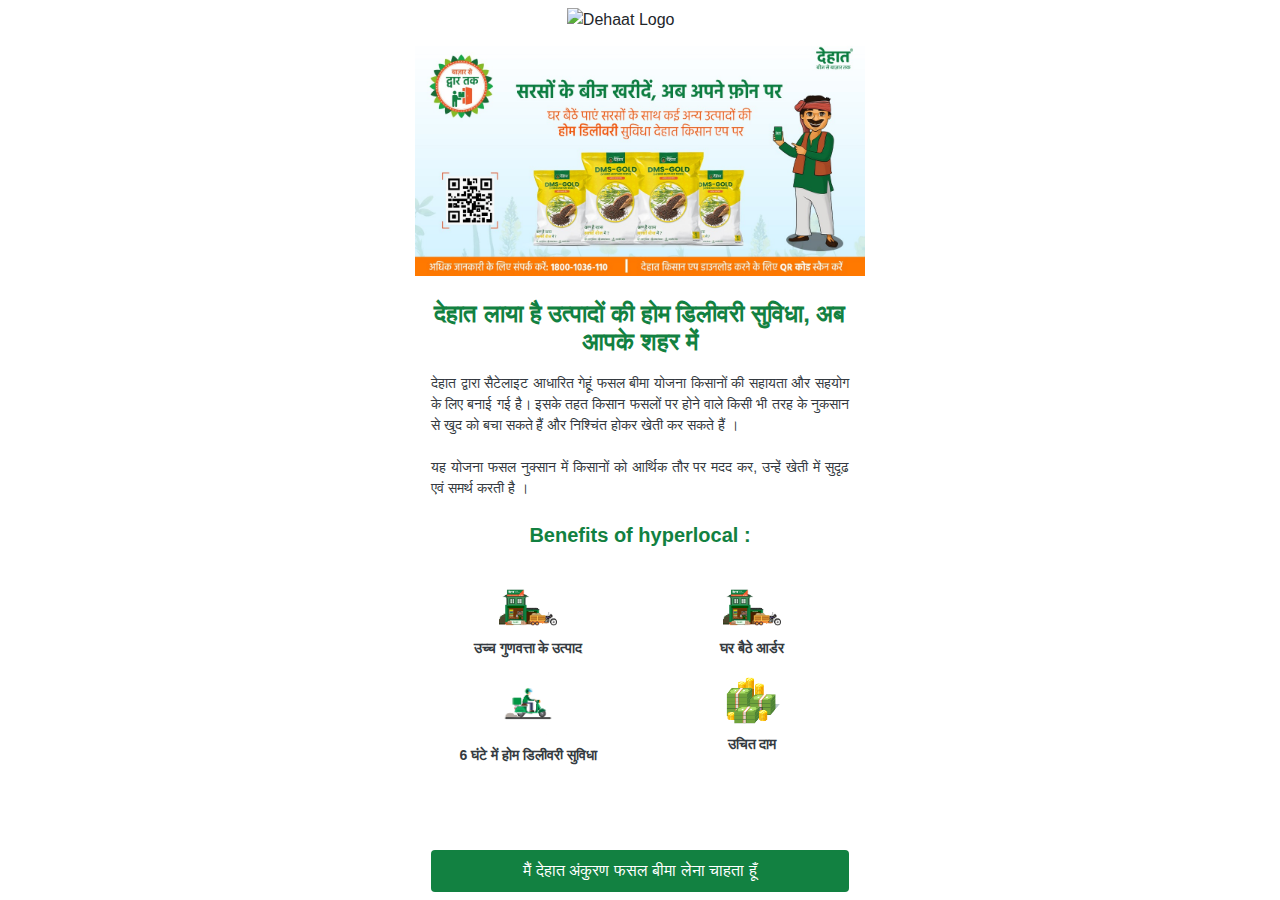
==== index.html @ ad9ece85 "first commit" ====
<!DOCTYPE html>
<html lang="hi">
<head>
    <meta charset="utf-8">
    <link rel="stylesheet" type="text/css" href="style.css">
    <meta name="viewport" content="width=device-width, initial-scale=1, shrink-to-fit=no">
    <title>DeHaat | Insurance crop</title>
    <link rel="icon" href="https://www.agrevolution.in/assets/frontend/images/favicon.png" type="image" sizes="16x16">
    <link rel="stylesheet" href="https://cdnjs.cloudflare.com/ajax/libs/font-awesome/5.15.3/css/all.min.css"
        integrity="sha512-iBBXm8fW90+nuLcSKlbmrPcLa0OT92xO1BIsZ+ywDWZCvqsWgccV3gFoRBv0z+8dLJgyAHIhR35VZc2oM/gI1w=="
        crossorigin="anonymous" referrerpolicy="no-referrer" />
    <link rel="stylesheet" href="https://maxcdn.bootstrapcdn.com/bootstrap/4.0.0/css/bootstrap.min.css"
        integrity="sha384-Gn5384xqQ1aoWXA+058RXPxPg6fy4IWvTNh0E263XmFcJlSAwiGgFAW/dAiS6JXm" crossorigin="anonymous">
    <!-- google fonts -->
    <link rel="preconnect" href="https://fonts.googleapis.com">
    <link rel="preconnect" href="https://fonts.gstatic.com" crossorigin>
    <link href="https://fonts.googleapis.com/css2?family=Montserrat:wght@400;600&display=swap" rel="stylesheet">
    <!-- custom css -->
    <style>
        body, html{
            font-family: 'Montserrat', sans-serif;
        }
        .content{
            font-size: 14px;
        }
        .type-ul li{
            margin-top: 1rem;
        }
        .font-weight-800{
            font-weight: 800 !important;
        }
    </style>
</head>

<body>
    <section class="d-block mx-auto" style="max-width: 450px;">
        <nav class="navbar bg-white py-2">
            <img src="https://www.agrevolution.in/assets/frontend/images/logo-inner.svg" alt="Dehaat Logo"
                class="d-block mx-auto" width="35%">
        </nav>
        <div>
            <img src="img/banner.jpeg" width="100%">
        </div>
        <div class="px-3 pb-4 mb-5">
            <h4 class="heading text-black pt-4 lh-1 font-weight-bold" align="center">
                <span style="color: #128141;">देहात लाया है उत्पादों की होम डिलीवरी सुविधा, अब आपके शहर में</span>
            </h4>
            <div class="content text-dark pt-2" align="left" style="line-height: 1.5;text-align: justify;">
                देहात द्वारा सैटेलाइट आधारित गेहूं फसल बीमा योजना किसानों की सहायता और सहयोग के लिए बनाई गई है। इसके तहत किसान फसलों पर होने वाले किसी भी तरह के नुकसान से खुद को बचा सकते हैं और निश्चिंत होकर खेती कर सकते हैं । <br/><br/>
                यह योजना फसल नुक्सान में किसानों को आर्थिक तौर पर मदद कर, उन्हें खेती में सुदृढ़ एवं समर्थ करती है ।<br/>
            </div>
            <div class="content text-dark pt-2">
                <h5 class="font-weight-bold pt-3" align="center" style="color: #128141;">
                    Benefits of hyperlocal :
                </h5>
                <div class="mt-4">
                    <div class="row font-weight-bold" align="center">
                        <div class="col-6 mt-3">
                            <img src="img/icons/4.png" class="mb-2" width="30%"><br>
                            उच्च गुणवत्ता के उत्पाद 
                        </div>
                        <div class="col-6 mt-3">
                            <img src="img/icons/4.png" class="mb-2" width="30%"><br>
                            घर बैठे आर्डर
                        </div>
                        <div class="col-6 mt-3">
                            <img src="img/icons/7.png" class="mb-2" width="30%"><br>
                            6 घंटे में होम डिलीवरी सुविधा 
                        </div>
                        <div class="col-6 mt-3">
                            <img src="img/icons/1.png" class="mb-2" width="30%"><br>
                            उचित दाम
                        </div>
                    </div>
                </div>                
            </div>
        </div>
        <footer class="px-3 pb-2 w-100 bg-white" style="max-width: 450px;position: fixed; bottom: 0%;"  >
            <a class="btn w-100  text-white py-2" href="form.html" style="background-color: #128141;">
                मैं देहात अंकुरण फसल बीमा लेना चाहता हूँ
            </a>
        </footer>
    </section>

    <!-- jQuery -->
    <script src="https://cdnjs.cloudflare.com/ajax/libs/jquery/2.1.3/jquery.min.js"></script>
    <script>
        // Hide Card onLoad
        $('#float-card').hide();
        // Load after delay
        setTimeout(function () {
            $('#float-card').show(800);
        }, 5000);
        $('.close-float-card').click(function () {
            $('#float-card').hide(500);
            $('#float-button').show(500);
        });
    </script>
</body>

</html>
---- style.css ----
:root {
  --animation-speed: 1s;
  --background-color: #212121;
}
.heart {
   animation: heartbeat var(--animation-speed) infinite;
   user-select: none;
}
.w-md-84{
    width: 84% !important;
}
@keyframes heartbeat {
   0% {
      transform: scale(0.75);
   }

   20% {
      transform: scale(1);
   }

   40% {
      transform: scale(0.75);
   }

   60% {
      transform: scale(1);
   }

   80% {
      transform: scale(0.75);
   }

   100% {
      transform: scale(0.75);
   }
}
*,html,body{
    font-family: 'Roboto', sans-serif;
    scroll-behavior: smooth;
}
.counter {
animation-duration: 1s;
animation-delay: 0s;
}
#counter{
background-image: linear-gradient(
115deg
, rgb(9 97 47) 33.33%, rgb(18 129 65), 33.33%, rgb(18 129 65), 66.66%, rgb(21 179 88) 66.66%);
background-size: 100% 100%;
background-repeat: no-repeat;
}
.bg-success{
background: #128141 !important;
}
.text-success{color: #128141 !important;}
#home{
height: 90vh;
background: linear-gradient(to bottom, rgba(0, 0, 0, 0) 0%, rgba(0, 0, 0, 0.6) 20%, rgba(0, 0, 0, 0.97) 100%), url('https://www.agrevolution.in/assets/frontend/images/landing/Slider1_web.jpg') no-repeat center center/cover;
}
.border-2{
border-color: rgb(129, 129, 129);
border-style: dashed;
border-width: 2px;
width: 45%;
position: absolute;
z-index: 1;
top: 50%;
left: 78%;
}
.border-3{
border-color: rgb(129, 129, 129);
border-style: dashed;
border-width: 2px;
width: 45%;
position: absolute;
z-index: 1;
top: 50%;
left: 78%;
}
#text-banner{
background: #095a2c;
background-attachment: fixed;
}
.para-content{
line-height: 1.5;padding: 60px 40px;
}
section h2{
    font-weight: bold;
    color: #128141;
    padding: 30px 0 5px 0;
}
.scroll {
    flex: 1;
    display: flex;
    flex-wrap: nowrap;
    overflow-x: auto;
    overflow-y: hidden;
}
.slick-slide {
    margin: 10px
}
.slick-slide img {
    width: 100%;
    border: 0px solid #fff
}
.partner-items div img{
    border-radius: 20px;
} 
.partner-items, .logo-items, .video-link-items{
    overflow-x: hidden;
}
.bg-yellow{
    background: #FFE79D;
}
.border-rad-14{
    border-radius: 14px;
}
.font-12{
    font-size: 12px;
}
.modal-dialog .modal-content{
    box-shadow: none !important;
}
.modal-content{
    background-color: transparent !important;
}
.desktop-d-none{
    display: none !important;
}
#float-button{
    position: fixed;
    bottom: 0%;
}
.card-head-txt{
    font-size: 0.8rem;
}
.card-bottom-txt{
    font-size: 1rem;
    font-weight: bold;
}
.close-float-card{
    position: absolute;top: -4%;z-index: 9;right: -2%;
}
.close-float-card-img{
    background: #fff;border-radius: 50%;padding: 6px;box-shadow: 0 2px 5px 0 rgb(0 0 0 / 16%), 0 2px 10px 0 rgb(0 0 0 / 12%);
}
.close-float-card-reg{
    position: absolute;top: -2.8%;z-index: 9;right: -2%;
}
.close-float-card-img-reg{
    background: #fff;border-radius: 50%;padding: 6px;box-shadow: 0 2px 5px 0 rgb(0 0 0 / 16%), 0 2px 10px 0 rgb(0 0 0 / 12%);
}
.card[class*=border]{
    border: none;
}
.text-green2 {
    font-family: 'Roboto', sans-serif;
    color: #27AE60;
    font-weight: 400;
}
.bg-green-dark {
    background: #06592F;
}
.bg-brown {
    background: #C26639;
    border-radius: 14px;
}
.font-13{
    font-size: 12px;
}
#float-card {
    position: fixed;
    bottom: 2%;
    right: 5%;
    z-index: 899;
}
.map-ul span{
  color: #128141;
  font-weight: 600;
  font-size: 1.2rem;
}
.modal-body{
    padding: 0px !important;
}














/* mobile only view */
@media all and (max-width: 768px){
    #home{
        height: 52vh;
        background: linear-gradient(to bottom, rgba(0, 0, 0, 0) 0%, rgba(0, 0, 0, 0.6) 20%, rgba(0, 0, 0, 0.97) 100%), url('https://www.agrevolution.in/assets/frontend/images/landing/Slider1_web.jpg') no-repeat center center/cover;
    }
    .w-md-84{
        width: 100% !important;
    }
    .w-md-25{
        width: 60%;
    }
    .font-1{
        font-size: 22px;
    }
    .para-content{
        padding: 40px 20px !important;
    }
    .width-scroll{
        flex: 0 0 79%;
        max-width: 79%;
    }
    .changebg > h6, .changebg-pink > h6, .changebg-violet > h6{
        padding-top: 5px !important;
    }
    .mobile-d-none{
        display: none;
    }
    .desktop-d-none{
        display: block !important;
    }
    .carousel3-mobile .box{
      width: 280px;
    }
    .pb-xs-5{
      padding-bottom: 5rem !important;
    }
    .media-font{
        font-size: 1.4rem;
    }
}















/* desktop only view */
@media all and (min-width: 768px){
    
}
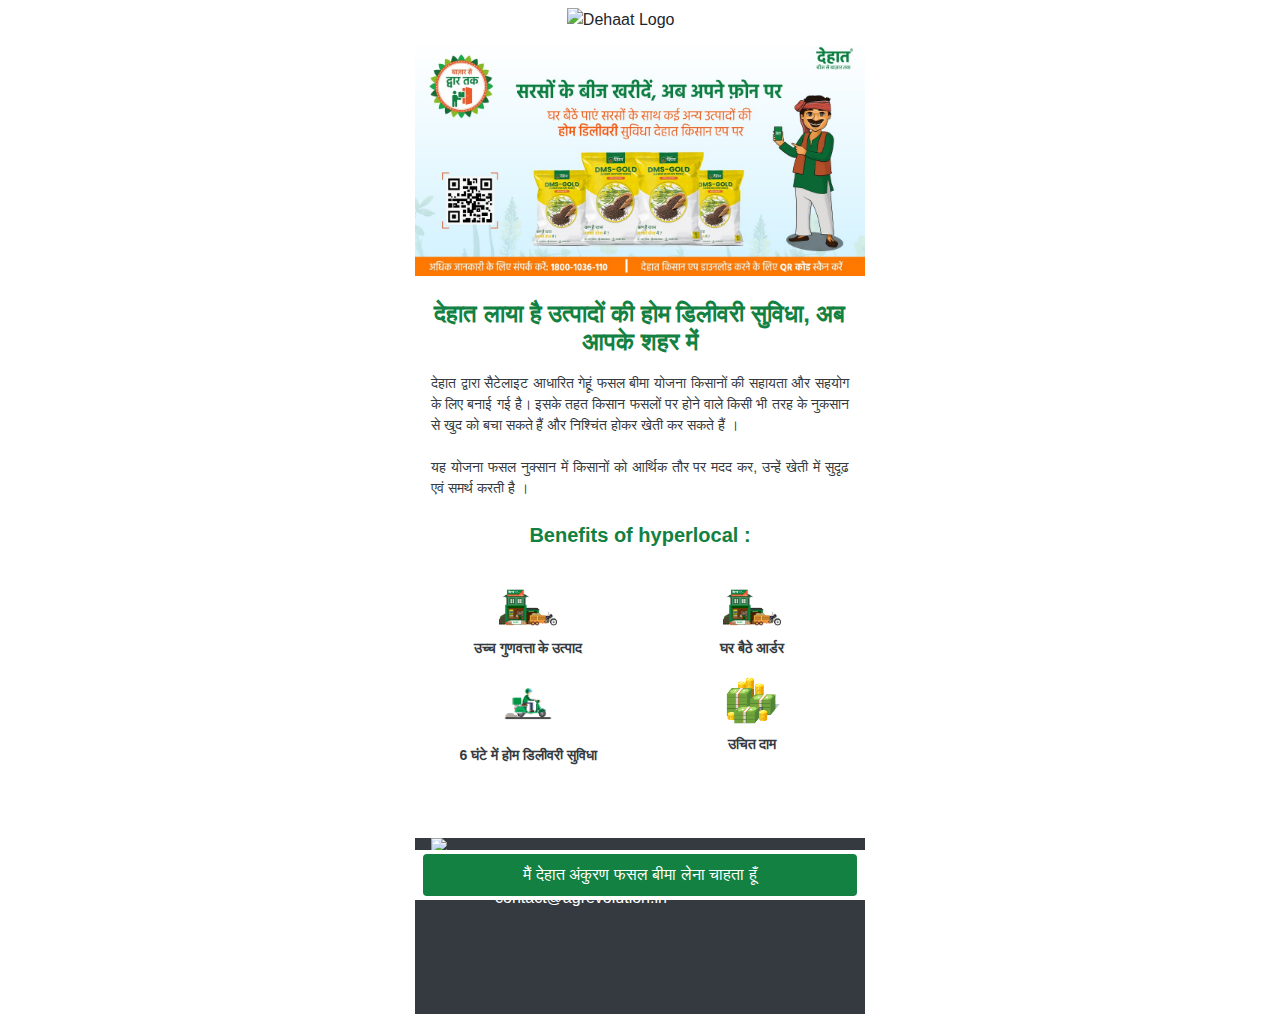
==== commit 3fda0341: "Add files via upload" ====
--- a/index.html
+++ b/index.html
@@ -75,11 +75,32 @@
                 </div>                
             </div>
         </div>
-        <footer class="px-3 pb-2 w-100 bg-white" style="max-width: 450px;position: fixed; bottom: 0%;"  >
+        <footer class="bg-dark pb-5" style="overflow-x: hidden;">
+            <div class="row pb-5">
+             <div class="col-md-2 col-12" align="center">
+                <img src="https://www.agrevolution.in/assets/frontend/images/logo-inner.svg" alt="Dehaat Logo"
+                class="d-block mx-auto" width="35%">
+             </div>
+             <div class="col-md-5 col-12" align="center">
+                <ul class="navbar-nav">
+                   <li class="nav-item"><a href="callto:1800 1036 110" class="nav-link text-white"> 1800 1036 110</a></li>
+                   <li class="nav-item"><a href="mailto:contact@agrevolution.in" class="nav-link text-white"> contact@agrevolution.in</a></li>
+                </ul>
+             </div>
+             <div class="col-md-5 pt-2 col-12 align-items-center d-flex justify-content-center" align="center">
+                <a href="https://www.facebook.com/DeHaatTM" class="text-light" ><i class="fab fa-facebook-f mx-4" style="font-size: 25px; " ></i></a>
+                <a href="https://www.instagram.com/dehaat/" class="text-light"><i class="fab fa-instagram  mx-4" style="font-size: 25px; "  ></i></a>
+                <a href="https://twitter.com/DeHaatTM" class="text-light"><i class="fab fa-twitter mx-4 "  style="font-size: 25px; " ></i></a>
+                <a href="https://www.youtube.com/channel/UC7KJA9LXAIrszlEAwY7UufA" class="text-light"><i class="fab fa-youtube  mx-4"  style="font-size: 25px; " ></i></a>
+                <a href="https://www.linkedin.com/company/dehaat/" class="text-light"><i class="fab fa-linkedin  mx-4" style="font-size: 25px; "  ></i></a>
+             </div>
+            </div>
+        </footer>
+        <div class="px-2 py-1 w-100 bg-white" style="max-width: 450px;position: fixed; bottom: 0%;"  >
             <a class="btn w-100  text-white py-2" href="form.html" style="background-color: #128141;">
                 मैं देहात अंकुरण फसल बीमा लेना चाहता हूँ
             </a>
-        </footer>
+        </div>
     </section>
 
     <!-- jQuery -->
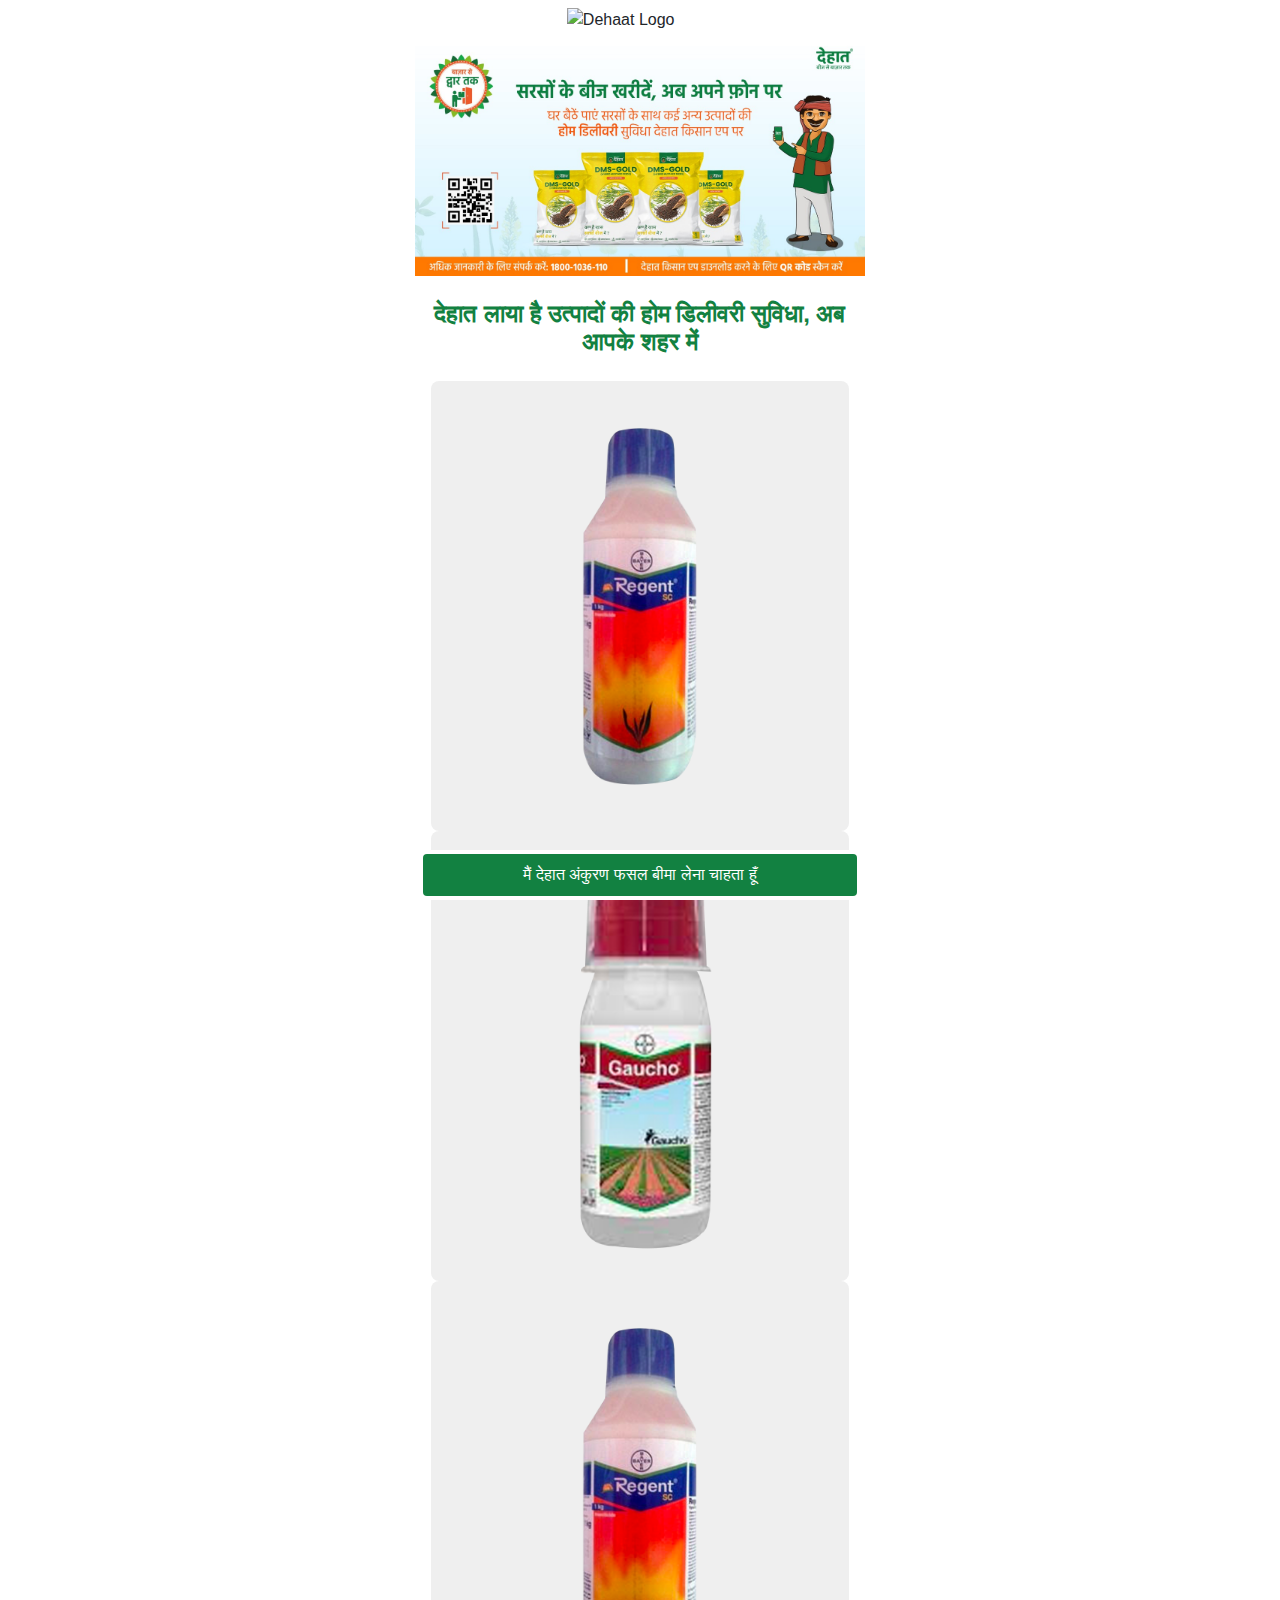
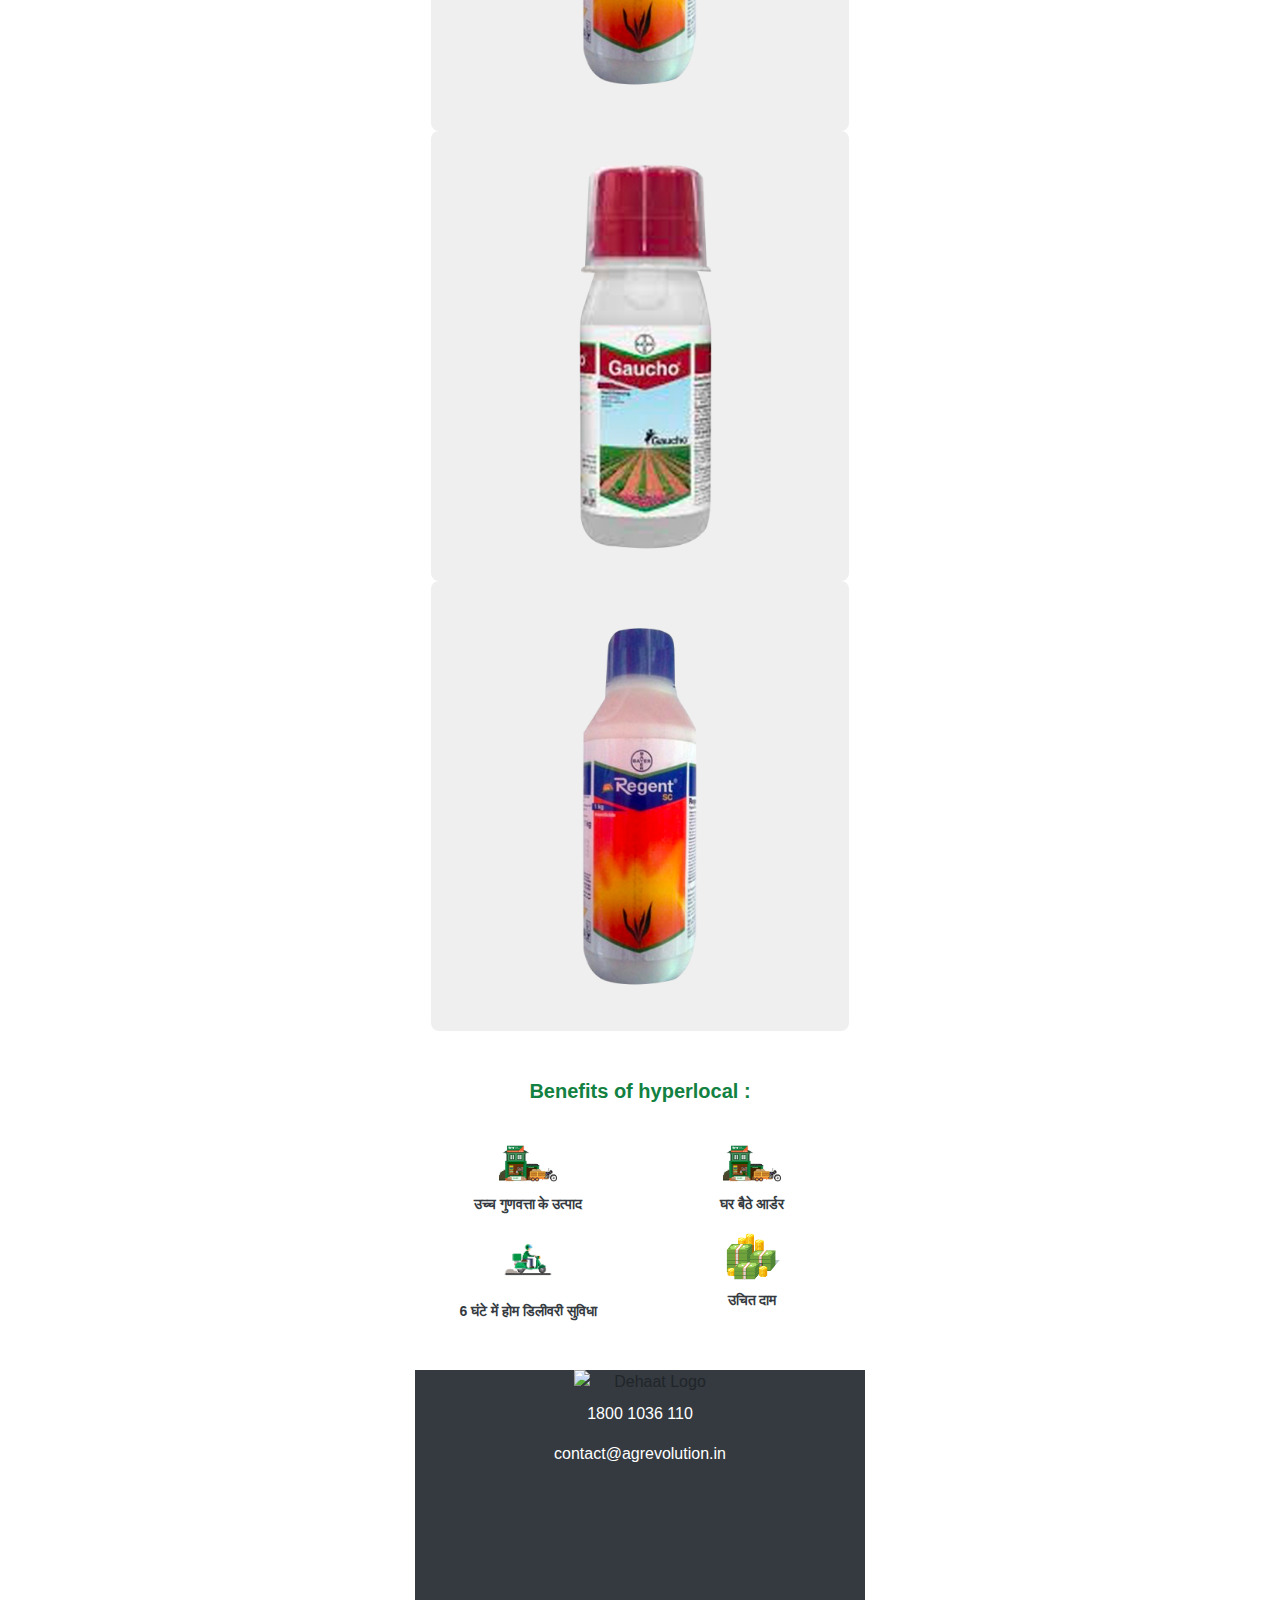
==== commit 96185320: "27" ====
--- a/index.html
+++ b/index.html
@@ -15,6 +15,10 @@
     <link rel="preconnect" href="https://fonts.googleapis.com">
     <link rel="preconnect" href="https://fonts.gstatic.com" crossorigin>
     <link href="https://fonts.googleapis.com/css2?family=Montserrat:wght@400;600&display=swap" rel="stylesheet">
+    <!-- slick slider -->
+    <link rel="stylesheet" type="text/css" href="https://cdnjs.cloudflare.com/ajax/libs/slick-carousel/1.5.9/slick.min.css">
+    <link rel="stylesheet" type="text/css" href="https://cdnjs.cloudflare.com/ajax/libs/slick-carousel/1.5.9/slick-theme.min.css">
+    <link rel="stylesheet" type="text/css" href="style.css">
     <!-- custom css -->
     <style>
         body, html{
@@ -29,9 +33,10 @@
         .font-weight-800{
             font-weight: 800 !important;
         }
+        a{text-decoration: none;}
+        a:hover{text-decoration: none;}
     </style>
 </head>
-
 <body>
     <section class="d-block mx-auto" style="max-width: 450px;">
         <nav class="navbar bg-white py-2">
@@ -41,14 +46,19 @@
         <div>
             <img src="img/banner.jpeg" width="100%">
         </div>
-        <div class="px-3 pb-4 mb-5">
+        <div class="px-3 pb-4 mb-4">
             <h4 class="heading text-black pt-4 lh-1 font-weight-bold" align="center">
                 <span style="color: #128141;">देहात लाया है उत्पादों की होम डिलीवरी सुविधा, अब आपके शहर में</span>
             </h4>
-            <div class="content text-dark pt-2" align="left" style="line-height: 1.5;text-align: justify;">
-                देहात द्वारा सैटेलाइट आधारित गेहूं फसल बीमा योजना किसानों की सहायता और सहयोग के लिए बनाई गई है। इसके तहत किसान फसलों पर होने वाले किसी भी तरह के नुकसान से खुद को बचा सकते हैं और निश्चिंत होकर खेती कर सकते हैं । <br/><br/>
-                यह योजना फसल नुक्सान में किसानों को आर्थिक तौर पर मदद कर, उन्हें खेती में सुदृढ़ एवं समर्थ करती है ।<br/>
-            </div>
+            <section class="my-4">
+                <div class="slider slider-nav">
+                    <div><img src="img/products/1.png" class="bg-gray py-3" width="100%"></div>
+                    <div><img src="img/products/2.png" class="bg-gray py-3" width="100%"></div>
+                    <div><img src="img/products/1.png" class="bg-gray py-3" width="100%"></div>
+                    <div><img src="img/products/2.png" class="bg-gray py-3" width="100%"></div>
+                    <div><img src="img/products/1.png" class="bg-gray py-3" width="100%"></div>
+                </div>
+            </section>
             <div class="content text-dark pt-2">
                 <h5 class="font-weight-bold pt-3" align="center" style="color: #128141;">
                     Benefits of hyperlocal :
@@ -75,19 +85,19 @@
                 </div>                
             </div>
         </div>
-        <footer class="bg-dark pb-5" style="overflow-x: hidden;">
+        <footer class="bg-dark pb-4" style="overflow-x: hidden;">
             <div class="row pb-5">
-             <div class="col-md-2 col-12" align="center">
+             <div class="col-12" align="center">
                 <img src="https://www.agrevolution.in/assets/frontend/images/logo-inner.svg" alt="Dehaat Logo"
-                class="d-block mx-auto" width="35%">
+                class="d-block mx-auto pl-4" width="40%">
              </div>
-             <div class="col-md-5 col-12" align="center">
+             <div class="col-12" align="center">
                 <ul class="navbar-nav">
                    <li class="nav-item"><a href="callto:1800 1036 110" class="nav-link text-white"> 1800 1036 110</a></li>
                    <li class="nav-item"><a href="mailto:contact@agrevolution.in" class="nav-link text-white"> contact@agrevolution.in</a></li>
                 </ul>
              </div>
-             <div class="col-md-5 pt-2 col-12 align-items-center d-flex justify-content-center" align="center">
+             <div class="pt-3 col-12 align-items-center d-flex justify-content-center" align="center">
                 <a href="https://www.facebook.com/DeHaatTM" class="text-light" ><i class="fab fa-facebook-f mx-4" style="font-size: 25px; " ></i></a>
                 <a href="https://www.instagram.com/dehaat/" class="text-light"><i class="fab fa-instagram  mx-4" style="font-size: 25px; "  ></i></a>
                 <a href="https://twitter.com/DeHaatTM" class="text-light"><i class="fab fa-twitter mx-4 "  style="font-size: 25px; " ></i></a>
@@ -103,8 +113,24 @@
         </div>
     </section>
 
+    <!-- floating card -->
+   <div id="float-card">
+      <a class="close-float-card">
+         <img src="img/cros.png" width="30px" class="close-float-card-img">
+      </a>
+      <div class="card bg-green-dark border-rad-14 pt-3" style="width: 140px;">
+         <a href="form.html" class="lead-form text-green2 hindi font-w-500" data-toggle="modal" data-target="#lead-form">
+            <img src="img/chacha.png" class="d-block mx-auto" width="62%">
+            <div class="bg-brown p-3" align="center">                
+               <div class="text-white bold card-bottom-txt hindi font-w-500">आइए, रजिस्टर करें</div>
+            </div>
+         </a>
+      </div>
+   </div>
+
     <!-- jQuery -->
     <script src="https://cdnjs.cloudflare.com/ajax/libs/jquery/2.1.3/jquery.min.js"></script>
+    <script src="https://cdnjs.cloudflare.com/ajax/libs/slick-carousel/1.5.9/slick.min.js"></script>
     <script>
         // Hide Card onLoad
         $('#float-card').hide();
@@ -116,6 +142,15 @@
             $('#float-card').hide(500);
             $('#float-button').show(500);
         });
+
+        // slick
+        $('.slider-nav').slick({
+           slidesToShow: 3,
+           slidesToScroll: 1,
+           asNavFor: '.slider-for',
+           dots: true,
+           focusOnSelect: true
+         });
     </script>
 </body>
 
--- a/style.css
+++ b/style.css
@@ -161,6 +161,7 @@
 .bg-green-dark {
     background: #06592F;
 }
+.bg-gray{background: #efefef;border-radius: 8px;}
 .bg-brown {
     background: #C26639;
     border-radius: 14px;
--- a/style.css
+++ b/style.css
@@ -161,6 +161,7 @@
 .bg-green-dark {
     background: #06592F;
 }
+.bg-gray{background: #efefef;border-radius: 8px;}
 .bg-brown {
     background: #C26639;
     border-radius: 14px;
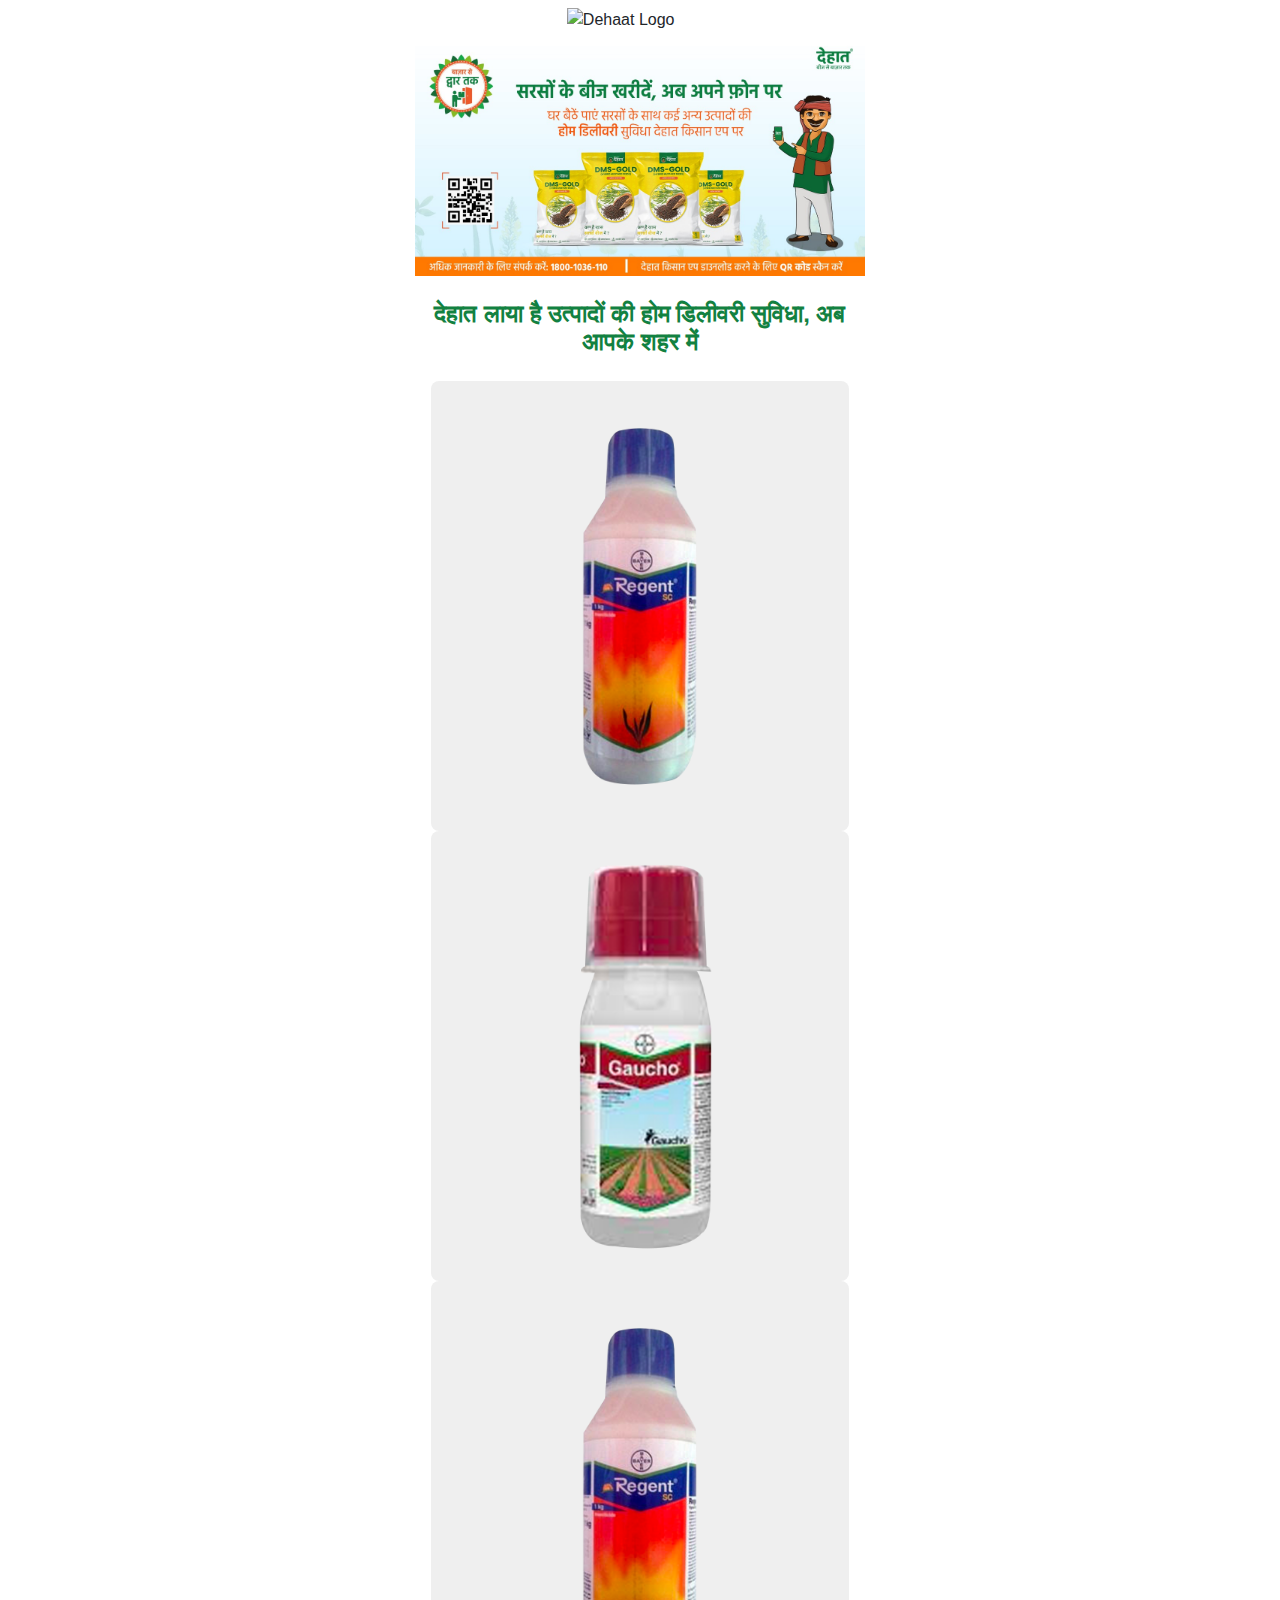
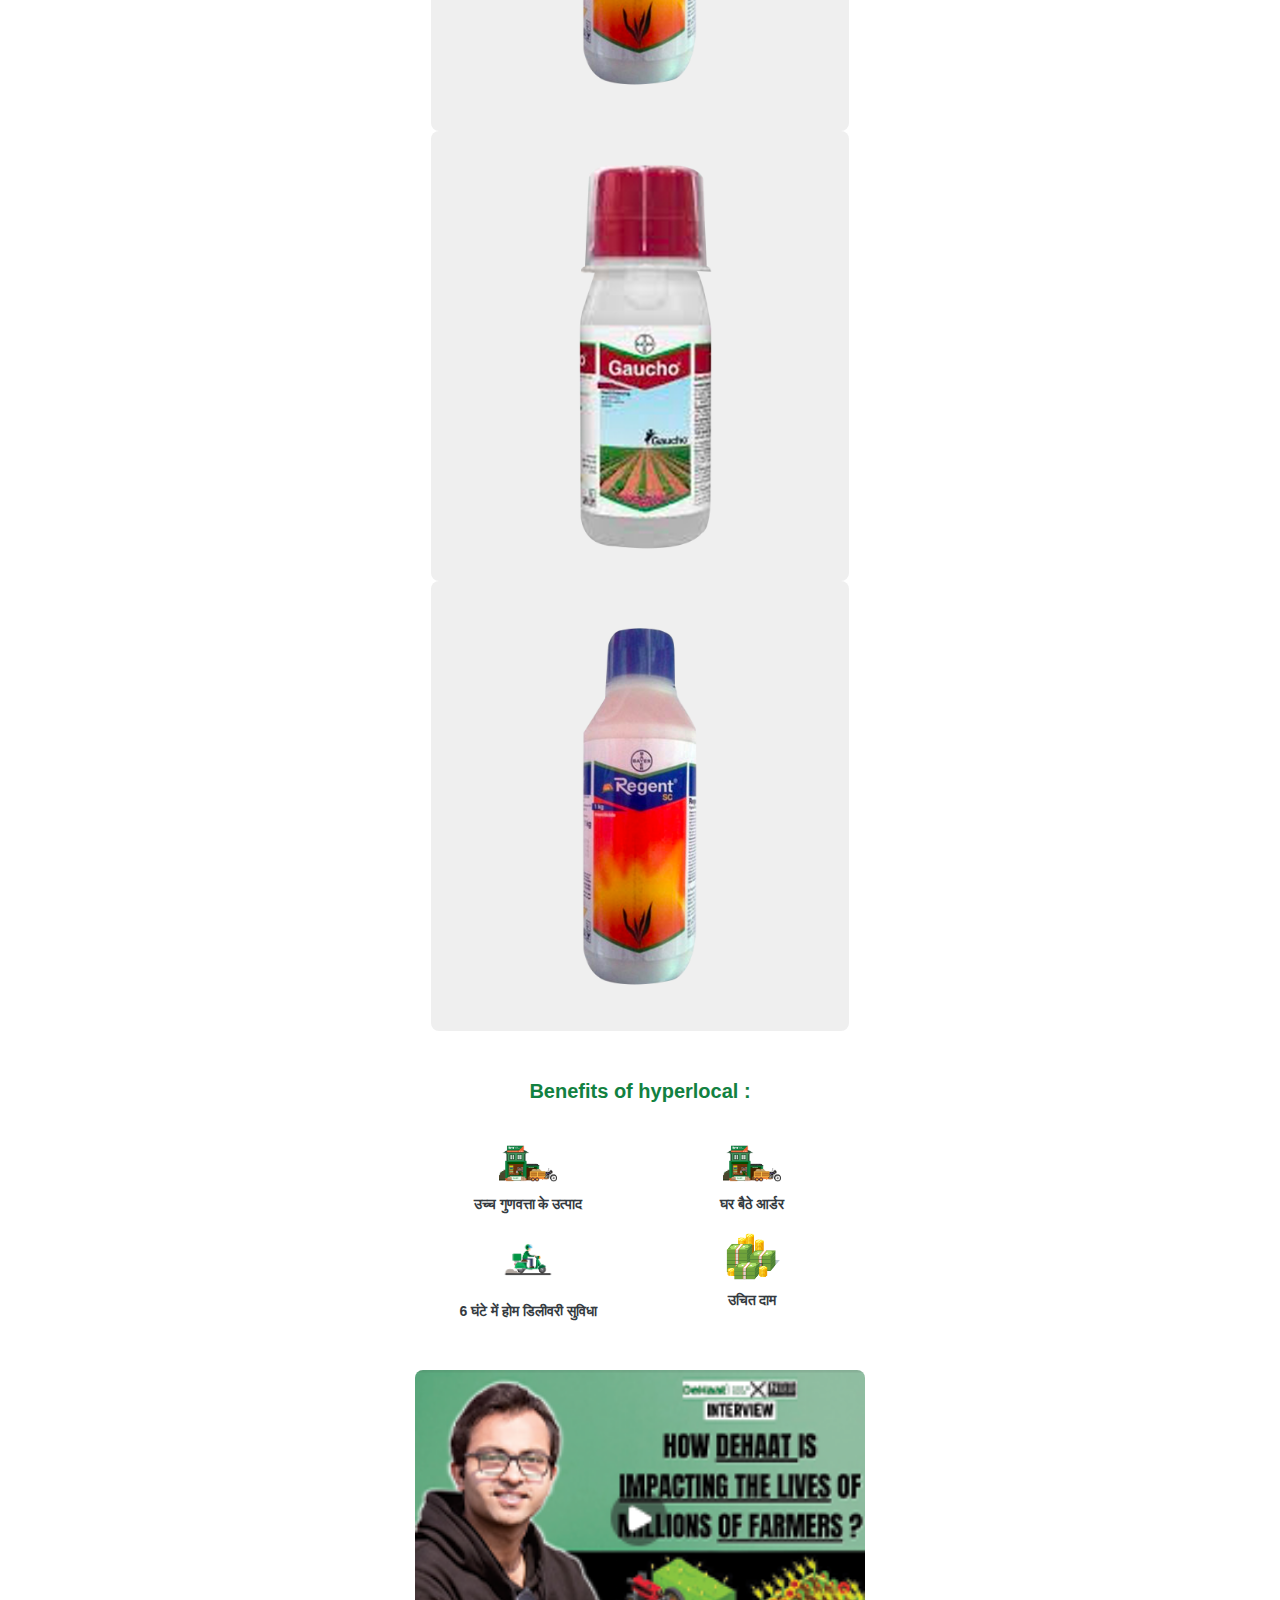
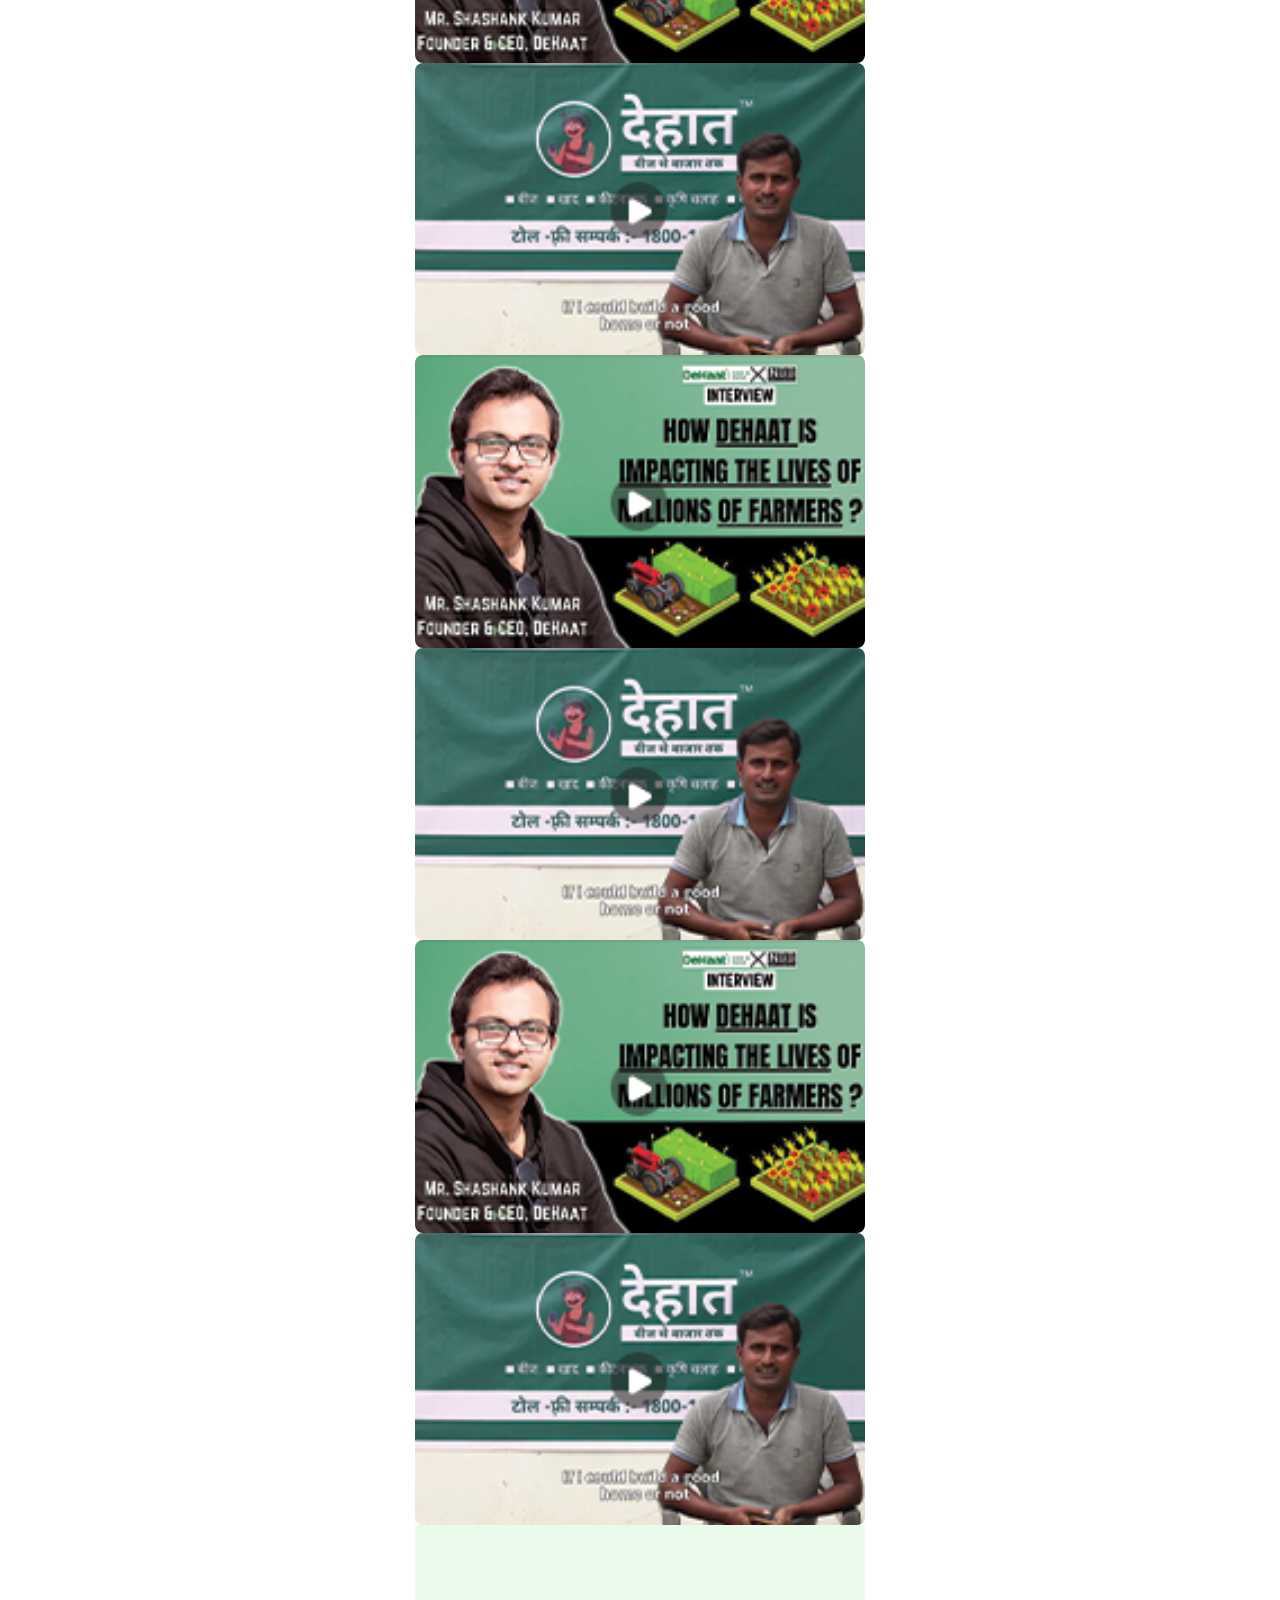
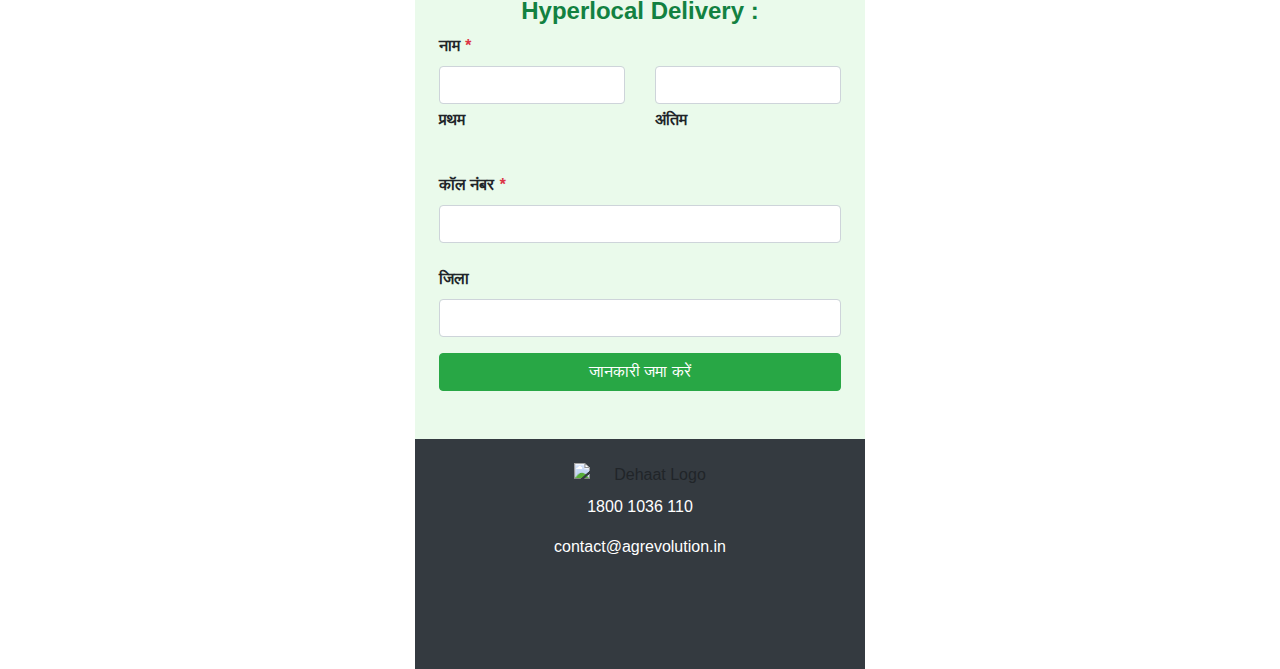
==== commit 4c1c666b: "29 update" ====
--- a/index.html
+++ b/index.html
@@ -46,7 +46,7 @@
         <div>
             <img src="img/banner.jpeg" width="100%">
         </div>
-        <div class="px-3 pb-4 mb-4">
+        <div class="px-3 pb-4 mb-4 overflow-x-hidden">
             <h4 class="heading text-black pt-4 lh-1 font-weight-bold" align="center">
                 <span style="color: #128141;">देहात लाया है उत्पादों की होम डिलीवरी सुविधा, अब आपके शहर में</span>
             </h4>
@@ -85,8 +85,61 @@
                 </div>                
             </div>
         </div>
-        <footer class="bg-dark pb-4" style="overflow-x: hidden;">
-            <div class="row pb-5">
+        <!-- video slider -->
+        <section class="mt-4 overflow-x-hidden">
+            <div class="slider slider-mov">
+                <div><img src="img/video/4.png" class="br-6" width="100%"></div>
+                <div><img src="img/video/6.png" class="br-6" width="100%"></div>
+                <div><img src="img/video/4.png" class="br-6" width="100%"></div>
+                <div><img src="img/video/6.png" class="br-6" width="100%"></div>
+                <div><img src="img/video/4.png" class="br-6" width="100%"></div>
+                <div><img src="img/video/6.png" class="br-6" width="100%"></div>
+            </div>
+        </section>
+        <!-- form -->
+        <section class="py-5 px-4 bg-light">
+            <h4 class="heading text-black pt-4 lh-1 font-weight-bold" align="center">
+                <span style="color: #128141;">Hyperlocal Delivery :</span>
+            </h4>
+            <form action='https://forms.zohopublic.in/DeHaat/form/HyperlocalDelivery/formperma/F9rOoaNGS-bd8LFrHWqrBxBB-7nugnDpWwvszkRxgl0/htmlRecords/submit' name='form' method='POST' onSubmit='javascript:document.charset="UTF-8"; return zf_ValidateAndSubmit();' accept-charset='UTF-8' enctype='multipart/form-data' id='form'>
+                <input type="hidden" name="zf_referrer_name" value="">
+                <input type="hidden" name="zf_redirect_url" value="">
+                <input type="hidden" name="zc_gad" value="">
+
+                <div class="row">
+                    <div class="form-group col-12 pb-0 mb-0">
+                        <label class="font-weight-bold">नाम <em class="text-danger">*</em></label>
+                    </div>
+                    <div class="form-group col-6">                          
+                        <input type="text" maxlength="255" class="form-control" name="Name_First" fieldType=7 />
+                        <label class="font-weight-bold pt-1">प्रथम</label>
+                    </div>
+                    <div class="form-group col-6">
+                        <input type="text" maxlength="255" class="form-control" name="Name_Last" fieldType=7 />
+                        <label class="font-weight-bold pt-1">अंतिम</label>
+                    </div>
+                    <div class="form-group col-12">
+                        <p id="Name_error" class="text-danger" style="display:none;">Invalid value</p>
+                    </div>
+                </div>
+                
+                <!--Phone-->
+                <label class="font-weight-bold">कॉल नंबर <em class="text-danger">*</em></label>
+                <input type="tel" class="form-control" compname="PhoneNumber" name="PhoneNumber_countrycode" maxlength="20" checktype="c7" value="" phoneFormat="1" isCountryCodeEnabled=false fieldType="11" id="international_PhoneNumber_countrycode" valType="number" phoneFormatType="1"/>
+                <p id="PhoneNumber_error" class="text-danger" style="display:none;">Invalid value</p>
+                
+                <!--Number-->
+                <label class="font-weight-bold mt-4">जिला</label>
+                <input type="text" class="form-control" name="SingleLine" checktype="c1" value="" maxlength="255" fieldType=1 />
+                <p id="SingleLine_error" class="text-danger" style="display:none;">Invalid value</p>
+
+
+                <button class="btn btn-success mt-3 w-100" type="submit">जानकारी जमा करें</button>
+            </form>
+        </section>
+        <!-- footer -->
+        <footer class="bg-dark pt-4 pb-5 overflow-x-hidden">
+            <div class="row">
              <div class="col-12" align="center">
                 <img src="https://www.agrevolution.in/assets/frontend/images/logo-inner.svg" alt="Dehaat Logo"
                 class="d-block mx-auto pl-4" width="40%">
@@ -106,25 +159,26 @@
              </div>
             </div>
         </footer>
-        <div class="px-2 py-1 w-100 bg-white" style="max-width: 450px;position: fixed; bottom: 0%;"  >
+        <!-- <div class="px-2 py-1 w-100 bg-white" style="max-width: 450px;position: fixed; bottom: 0%;"  >
             <a class="btn w-100  text-white py-2" href="form.html" style="background-color: #128141;">
                 मैं देहात अंकुरण फसल बीमा लेना चाहता हूँ
             </a>
-        </div>
+        </div> -->
     </section>
 
     <!-- floating card -->
    <div id="float-card">
       <a class="close-float-card">
-         <img src="img/cros.png" width="30px" class="close-float-card-img">
+         <img src="img/cros.png" width="25px" class="close-float-card-img">
       </a>
-      <div class="card bg-green-dark border-rad-14 pt-3" style="width: 140px;">
-         <a href="form.html" class="lead-form text-green2 hindi font-w-500" data-toggle="modal" data-target="#lead-form">
-            <img src="img/chacha.png" class="d-block mx-auto" width="62%">
-            <div class="bg-brown p-3" align="center">                
-               <div class="text-white bold card-bottom-txt hindi font-w-500">आइए, रजिस्टर करें</div>
-            </div>
-         </a>
+      <div class="card border-rad-14" style="width: 260px;">
+        <div class="bg-light br-14 px-3 pb-3 card" align="left">
+            <div class="py-2 font-weight-bold align-items-center d-flex">
+                <span><img src="img/checked.png" width="20px"></span>
+                <span class="pl-2 text-success2">DeHaat Notify</span>
+            </div>
+            <div class="text-dark bold card-bottom-txt hindi font-w-500">मैं देहात अंकुरण फसल बीमा लेना चाहता हूँ</div>
+        </div>
       </div>
    </div>
 
@@ -134,7 +188,6 @@
     <script>
         // Hide Card onLoad
         $('#float-card').hide();
-        // Load after delay
         setTimeout(function () {
             $('#float-card').show(800);
         }, 5000);
@@ -150,7 +203,14 @@
            asNavFor: '.slider-for',
            dots: true,
            focusOnSelect: true
-         });
+        });
+        $('.slider-mov').slick({
+           slidesToShow: 2,
+           slidesToScroll: 1,
+           asNavFor: '.slider-for',
+           dots: false,
+           focusOnSelect: true
+        });
     </script>
 </body>
 
--- a/style.css
+++ b/style.css
@@ -162,10 +162,12 @@
     background: #06592F;
 }
 .bg-gray{background: #efefef;border-radius: 8px;}
-.bg-brown {
-    background: #C26639;
+.br-14 {
     border-radius: 14px;
 }
+.bg-light{background:#eafaeb !important;}
+.overflow-x-hidden{overflow-x: hidden !important;}
+.card{box-shadow: rgba(100, 100, 111, 0.2) 0px 7px 29px 0px;}
 .font-13{
     font-size: 12px;
 }
@@ -183,7 +185,8 @@
 .modal-body{
     padding: 0px !important;
 }
-
+.br-6{border-radius: 8px;}
+.text-success2{color: #33ba7c;}
 
 
 
--- a/style.css
+++ b/style.css
@@ -162,10 +162,12 @@
     background: #06592F;
 }
 .bg-gray{background: #efefef;border-radius: 8px;}
-.bg-brown {
-    background: #C26639;
+.br-14 {
     border-radius: 14px;
 }
+.bg-light{background:#eafaeb !important;}
+.overflow-x-hidden{overflow-x: hidden !important;}
+.card{box-shadow: rgba(100, 100, 111, 0.2) 0px 7px 29px 0px;}
 .font-13{
     font-size: 12px;
 }
@@ -183,7 +185,8 @@
 .modal-body{
     padding: 0px !important;
 }
-
+.br-6{border-radius: 8px;}
+.text-success2{color: #33ba7c;}
 
 
 
